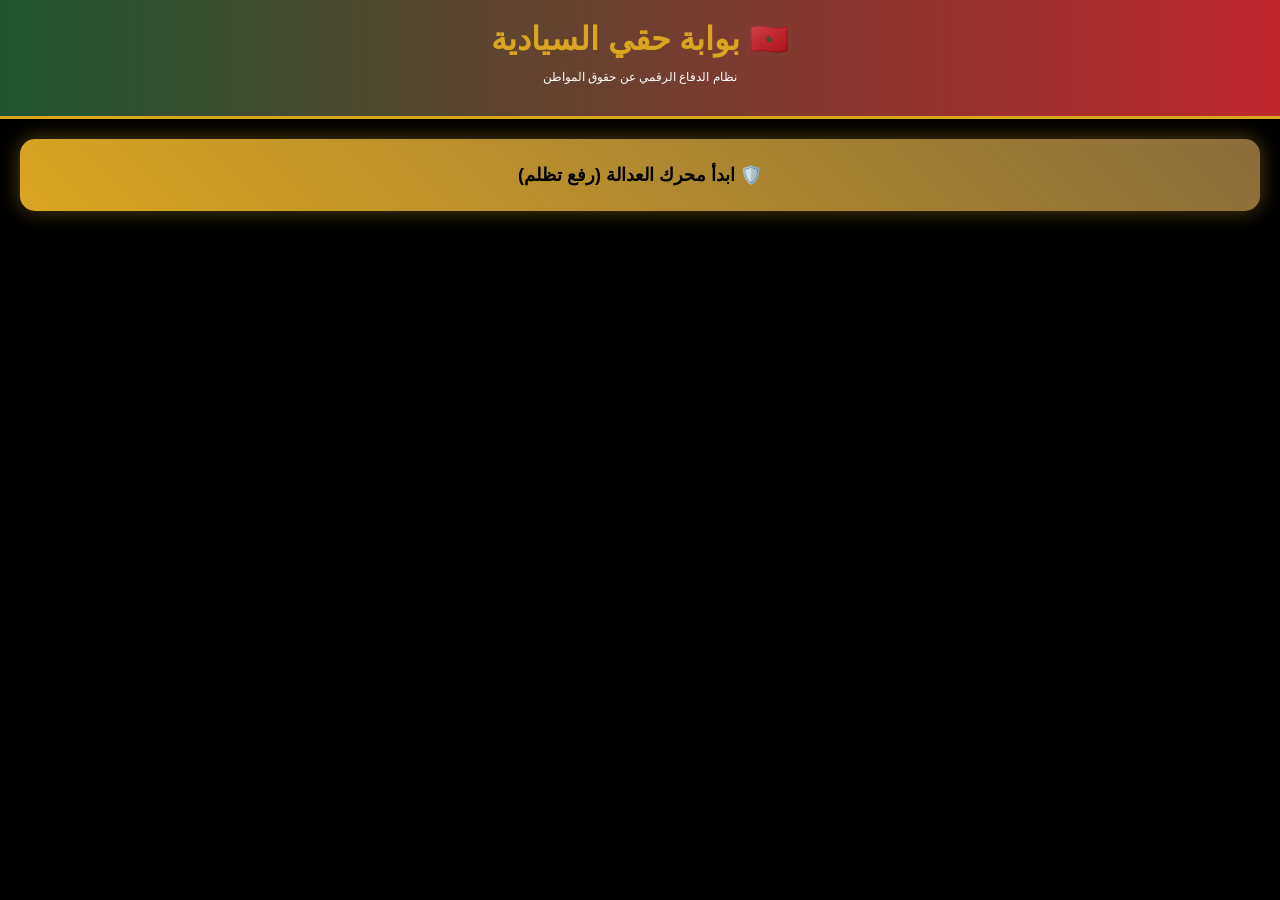
==== templates/index.html @ 6bd83cc0 "إطلاق محرك العدالة وإصلاح الخطأ 500 بصفة نهائية 🇲🇦⚖️" ====
<!DOCTYPE html>
<html lang="ar" dir="rtl">
<head>
    <meta charset="UTF-8">
    <meta name="viewport" content="width=device-width, initial-scale=1.0">
    <link rel="stylesheet" href="/static/css/style.css">
    <link rel="stylesheet" href="https://cdnjs.cloudflare.com/ajax/libs/font-awesome/6.4.0/css/all.min.css">
    <title>بوابة حقي السيادية 🇲🇦</title>
</head>
<body style="background: #000; color: white; font-family: sans-serif;">
    <div class="header" style="background: linear-gradient(to right, #1e5631, #c1272d); padding: 20px; text-align: center; border-bottom: 3px solid #daa520;">
        <h1 style="color: #daa520; margin: 0;">🇲🇦 بوابة حقي السيادية</h1>
        <p style="font-size: 12px;">نظام الدفاع الرقمي عن حقوق المواطن</p>
    </div>

    <div id="main-ui" style="padding: 20px;">
        <button onclick="startJustice()" style="width:100%; padding:25px; background:linear-gradient(45deg, #daa520, #8a6d3b); border:none; border-radius:15px; font-weight:bold; font-size:18px; cursor:pointer; box-shadow: 0 0 20px rgba(218,165,32,0.4);">🛡️ ابدأ محرك العدالة (رفع تظلم)</button>
        
        <div id="justice-portal" style="display:none; margin-top:20px; background:#111; padding:20px; border:1px solid #daa520; border-radius:15px;">
            <h3 style="color:#daa520;">⚖️ صياغة شكاية قانونية مدعمة بـ GPS</h3>
            <textarea id="case" placeholder="اكتب هنا تفاصيل الحكرة أو الظلم..." style="width:100%; height:120px; background:#000; color:white; border:1px solid #333; padding:10px; border-radius:8px;"></textarea>
            <div id="gps-stat" style="margin:10px 0; font-size:12px; color:#aaa;">📍 الموقع: لم يحدد بعد</div>
            <button onclick="getGPS()" style="width:100%; padding:10px; background:#1e5631; color:white; border:none; border-radius:8px; margin-bottom:10px;">🌍 توثيق المكان (GPS)</button>
            <button onclick="generate()" style="width:100%; padding:15px; background:#c1272d; color:white; font-weight:bold; border:none; border-radius:10px;">توليد الوثيقة القانونية</button>
            <div id="result" style="display:none; margin-top:20px; padding:15px; background:#fff; color:#000; font-family:serif; border-radius:5px; white-space:pre-wrap;"></div>
        </div>
    </div>

    <script>
        let coords = "غير محدد";
        function startJustice() { document.getElementById('justice-portal').style.display = 'block'; }
        function getGPS() {
            navigator.geolocation.getCurrentPosition(p => {
                coords = `خط عرض: ${p.coords.latitude}, خط طول: ${p.coords.longitude}`;
                document.getElementById('gps-stat').innerText = "✅ تم توثيق الموقع: " + coords;
            });
        }
        function generate() {
            const r = document.getElementById('result');
            r.style.display = 'block';
            r.innerText = `إلى السيد وكيل الملك \nالموضوع: شكاية تظلم رقمية \n\nأنا الموقع أسفله... أبلغ عن واقعة: ${document.getElementById('case').value}\n\nتوثيق الموقع (GPS): ${coords}\nالتاريخ: ${new Date().toLocaleString()}`;
        }
    </script>
</body>
</html>
---- static/css/style.css ----
:root { --gold: #daa520; --bg: #050505; }
body { background: var(--bg); color: white; direction: rtl; font-family: 'Amiri', serif; margin: 0; }
.header { 
    background: linear-gradient(to bottom, #1e5631, #c1272d); 
    padding: 40px 10px; text-align: center; border-bottom: 3px solid var(--gold);
}
.cards-grid { 
    display: grid; grid-template-columns: 1fr 1fr; gap: 15px; padding: 20px; 
}
.card { 
    background: #111; border: 1px solid #333; border-radius: 15px; 
    padding: 25px 10px; text-align: center; transition: 0.3s;
}
.card:hover { border-color: var(--gold); transform: translateY(-5px); }
.card i { font-size: 30px; color: var(--gold); margin-bottom: 10px; }
.btn-action { background: var(--gold); color: black; border-radius: 10px; border: none; font-weight: bold; }
/* شريط الأنباء السيادي */
.news-ticker {
    position: fixed; bottom: 0; width: 100%;
    background: linear-gradient(90deg, #1e5631, #c1272d);
    color: white; padding: 10px 0; overflow: hidden;
    white-space: nowrap; border-top: 2px solid #daa520; z-index: 1000;
}
.ticker-content {
    display: inline-block; padding-left: 100%;
    animation: ticker 30s linear infinite; font-weight: bold;
}
@keyframes ticker {
    0% { transform: translate(0, 0); }
    100% { transform: translate(100%, 0); }
}
/* تصميم مساعد حقي */
.chat-bot {
    position: fixed; bottom: 60px; left: 20px;
    width: 60px; height: 60px; background: #daa520;
    border-radius: 50%; display: flex; align-items: center;
    justify-content: center; font-size: 24px; color: black;
    cursor: pointer; box-shadow: 0 4px 15px rgba(0,0,0,0.5); z-index: 2000;
}
.chat-window {
    position: fixed; bottom: 130px; left: 20px;
    width: 300px; height: 400px; background: #111;
    border: 2px solid #daa520; border-radius: 15px;
    display: none; flex-direction: column; z-index: 2000;
}
.chat-header { background: #daa520; color: black; padding: 10px; border-radius: 12px 12px 0 0; font-weight: bold; }
.chat-messages { flex: 1; padding: 10px; overflow-y: auto; color: white; font-size: 14px; }
.chat-input { padding: 10px; border-top: 1px solid #333; display: flex; }
.chat-input input { flex: 1; background: #000; border: 1px solid #daa520; color: white; padding: 5px; border-radius: 5px; }
/* نظام التقييم بالنجوم */
.rating-system { text-align: center; margin-top: 20px; padding: 15px; background: #111; border-radius: 10px; border: 1px solid #daa520; }
.stars { color: #888; font-size: 25px; cursor: pointer; }
.stars .active { color: #daa520; }
/* تأثير النبض عند تحميل الخدمات */
.loading-pulse {
    background: linear-gradient(90deg, #111 25%, #222 50%, #111 75%);
    background-size: 200% 100%;
    animation: pulse 1.5s infinite;
}
@keyframes pulse {
    0% { background-position: 200% 0; }
    100% { background-position: -200% 0; }
}
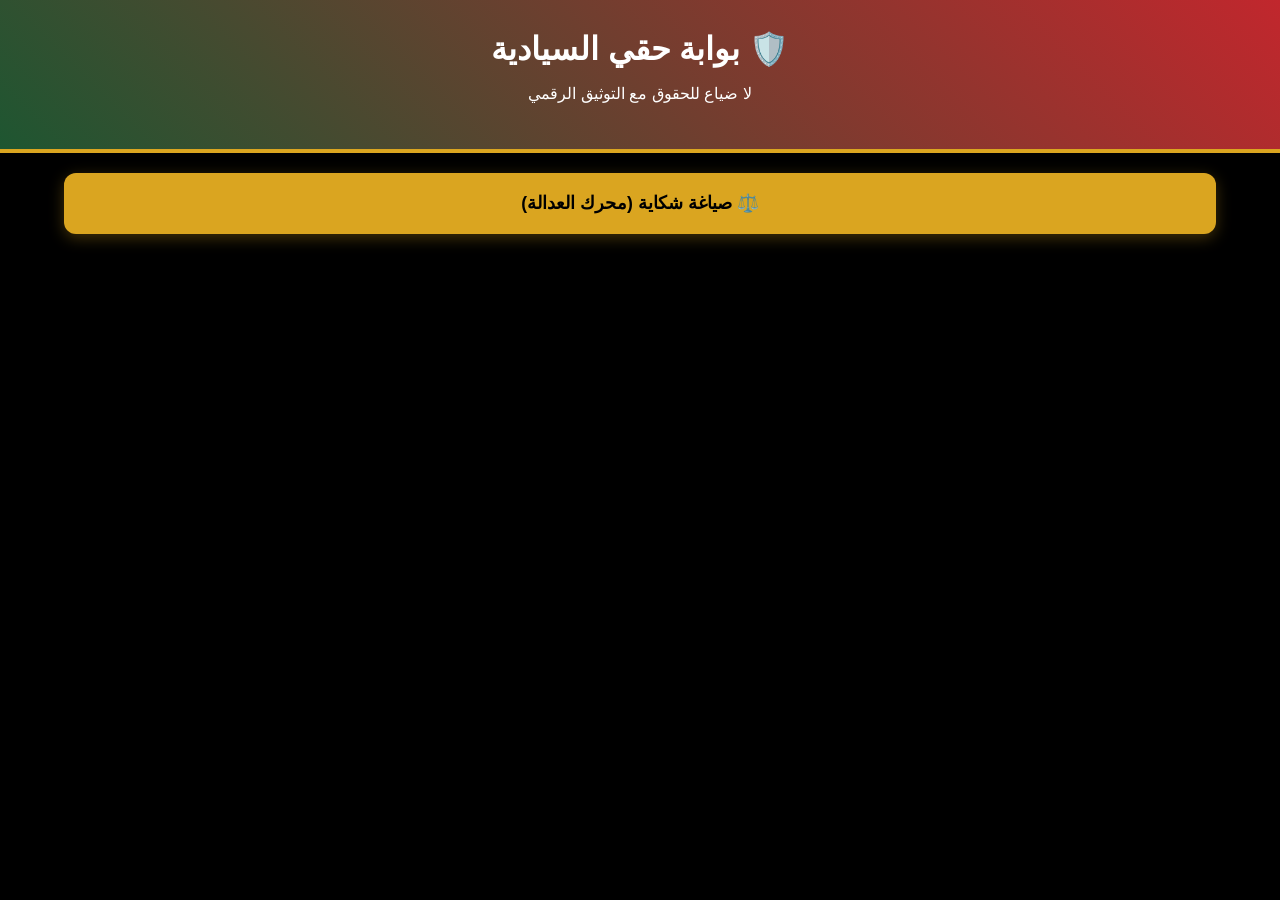
==== commit 211adeed: "إطلاق نظام الشكايات الذكي مع ميزة المشاركة الفورية 🇲🇦📲" ====
--- a/templates/index.html
+++ b/templates/index.html
@@ -3,42 +3,73 @@
 <head>
     <meta charset="UTF-8">
     <meta name="viewport" content="width=device-width, initial-scale=1.0">
-    <link rel="stylesheet" href="/static/css/style.css">
-    <link rel="stylesheet" href="https://cdnjs.cloudflare.com/ajax/libs/font-awesome/6.4.0/css/all.min.css">
-    <title>بوابة حقي السيادية 🇲🇦</title>
+    <title>بوابة حقي - محرك العدالة 🇲🇦</title>
+    <style>
+        body { background: #000; color: #fff; font-family: 'Segoe UI', Tahoma, Geneva, Verdana, sans-serif; margin: 0; text-align: center; }
+        .header { background: linear-gradient(45deg, #1e5631, #c1272d); padding: 30px; border-bottom: 4px solid #daa520; }
+        .btn-main { width: 90%; padding: 20px; margin: 20px 0; background: #daa520; color: #000; font-weight: bold; border: none; border-radius: 12px; font-size: 1.1rem; cursor: pointer; box-shadow: 0 4px 15px rgba(218,165,32,0.3); }
+        .portal-box { display: none; background: #111; margin: 15px; padding: 20px; border: 1px solid #daa520; border-radius: 15px; }
+        textarea { width: 100%; height: 120px; background: #000; color: #fff; border: 1px solid #333; padding: 10px; border-radius: 8px; margin-bottom: 10px; }
+        .share-unit { display: none; margin-top: 20px; }
+        .btn-share { width: 48%; padding: 12px; border-radius: 8px; border: none; font-weight: bold; cursor: pointer; }
+        .whatsapp { background: #25D366; color: white; }
+        .sms { background: #007bff; color: white; }
+    </style>
 </head>
-<body style="background: #000; color: white; font-family: sans-serif;">
-    <div class="header" style="background: linear-gradient(to right, #1e5631, #c1272d); padding: 20px; text-align: center; border-bottom: 3px solid #daa520;">
-        <h1 style="color: #daa520; margin: 0;">🇲🇦 بوابة حقي السيادية</h1>
-        <p style="font-size: 12px;">نظام الدفاع الرقمي عن حقوق المواطن</p>
+<body>
+    <div class="header">
+        <h1 style="margin:0;">🛡️ بوابة حقي السيادية</h1>
+        <p>لا ضياع للحقوق مع التوثيق الرقمي</p>
     </div>
 
-    <div id="main-ui" style="padding: 20px;">
-        <button onclick="startJustice()" style="width:100%; padding:25px; background:linear-gradient(45deg, #daa520, #8a6d3b); border:none; border-radius:15px; font-weight:bold; font-size:18px; cursor:pointer; box-shadow: 0 0 20px rgba(218,165,32,0.4);">🛡️ ابدأ محرك العدالة (رفع تظلم)</button>
+    <button class="btn-main" onclick="showPortal()">⚖️ صياغة شكاية (محرك العدالة)</button>
+
+    <div id="portal" class="portal-box">
+        <h3 style="color:#daa520;">وثّق تظلمك الآن</h3>
+        <textarea id="caseText" placeholder="اكتب تفاصيل ما حدث معك بوضوح..."></textarea>
         
-        <div id="justice-portal" style="display:none; margin-top:20px; background:#111; padding:20px; border:1px solid #daa520; border-radius:15px;">
-            <h3 style="color:#daa520;">⚖️ صياغة شكاية قانونية مدعمة بـ GPS</h3>
-            <textarea id="case" placeholder="اكتب هنا تفاصيل الحكرة أو الظلم..." style="width:100%; height:120px; background:#000; color:white; border:1px solid #333; padding:10px; border-radius:8px;"></textarea>
-            <div id="gps-stat" style="margin:10px 0; font-size:12px; color:#aaa;">📍 الموقع: لم يحدد بعد</div>
-            <button onclick="getGPS()" style="width:100%; padding:10px; background:#1e5631; color:white; border:none; border-radius:8px; margin-bottom:10px;">🌍 توثيق المكان (GPS)</button>
-            <button onclick="generate()" style="width:100%; padding:15px; background:#c1272d; color:white; font-weight:bold; border:none; border-radius:10px;">توليد الوثيقة القانونية</button>
-            <div id="result" style="display:none; margin-top:20px; padding:15px; background:#fff; color:#000; font-family:serif; border-radius:5px; white-space:pre-wrap;"></div>
+        <div id="gps-info" style="font-size:12px; color:#888; margin-bottom:10px;">📍 الموقع الجغرافي: غير محدد</div>
+        <button onclick="getGPS()" style="background:#1e5631; color:white; width:100%; padding:10px; border:none; border-radius:5px; cursor:pointer;">🌍 تثبيت الموقع (GPS)</button>
+        
+        <button onclick="generateDoc()" style="background:#c1272d; color:white; width:100%; padding:15px; border:none; border-radius:10px; margin-top:10px; font-weight:bold;">توليد الشكاية القانونية</button>
+
+        <div id="finalDoc" style="display:none; background:white; color:black; padding:15px; margin-top:20px; text-align:right; border-radius:5px; font-family:serif; white-space:pre-wrap;"></div>
+
+        <div id="shareSection" class="share-unit">
+            <p style="color:#daa520;">📢 انشر تظلمك للجهات الحقوقية:</p>
+            <button class="btn-share whatsapp" onclick="shareWA()">WhatsApp</button>
+            <button class="btn-share sms" onclick="shareSMS()">SMS</button>
         </div>
     </div>
 
     <script>
-        let coords = "غير محدد";
-        function startJustice() { document.getElementById('justice-portal').style.display = 'block'; }
+        let myCoords = "لم يتم التحديد";
+        function showPortal() { document.getElementById('portal').style.display = 'block'; }
+        
         function getGPS() {
             navigator.geolocation.getCurrentPosition(p => {
-                coords = `خط عرض: ${p.coords.latitude}, خط طول: ${p.coords.longitude}`;
-                document.getElementById('gps-stat').innerText = "✅ تم توثيق الموقع: " + coords;
+                myCoords = `${p.coords.latitude}, ${p.coords.longitude}`;
+                document.getElementById('gps-info').innerText = "✅ تم التوثيق: " + myCoords;
             });
         }
-        function generate() {
-            const r = document.getElementById('result');
-            r.style.display = 'block';
-            r.innerText = `إلى السيد وكيل الملك \nالموضوع: شكاية تظلم رقمية \n\nأنا الموقع أسفله... أبلغ عن واقعة: ${document.getElementById('case').value}\n\nتوثيق الموقع (GPS): ${coords}\nالتاريخ: ${new Date().toLocaleString()}`;
+
+        function generateDoc() {
+            const text = document.getElementById('caseText').value;
+            const doc = `إلى السيد وكيل الملك المحترم\nشكاية تظلم رسمية\n\nأبلغكم عن الواقعة التالية: ${text}\n\nموقع الحادث (GPS): ${myCoords}\nالتاريخ: ${new Date().toLocaleString()}\n\nحرر عبر بوابة حقي السيادية.`;
+            document.getElementById('finalDoc').innerText = doc;
+            document.getElementById('finalDoc').style.display = 'block';
+            document.getElementById('shareSection').style.display = 'flex';
+            document.getElementById('shareSection').style.justifyContent = 'space-between';
+        }
+
+        function shareWA() {
+            const msg = encodeURIComponent(document.getElementById('finalDoc').innerText);
+            window.open(`https://wa.me/?text=${msg}`);
+        }
+
+        function shareSMS() {
+            const msg = encodeURIComponent(document.getElementById('finalDoc').innerText);
+            window.location.href = `sms:?body=${msg}`;
         }
     </script>
 </body>
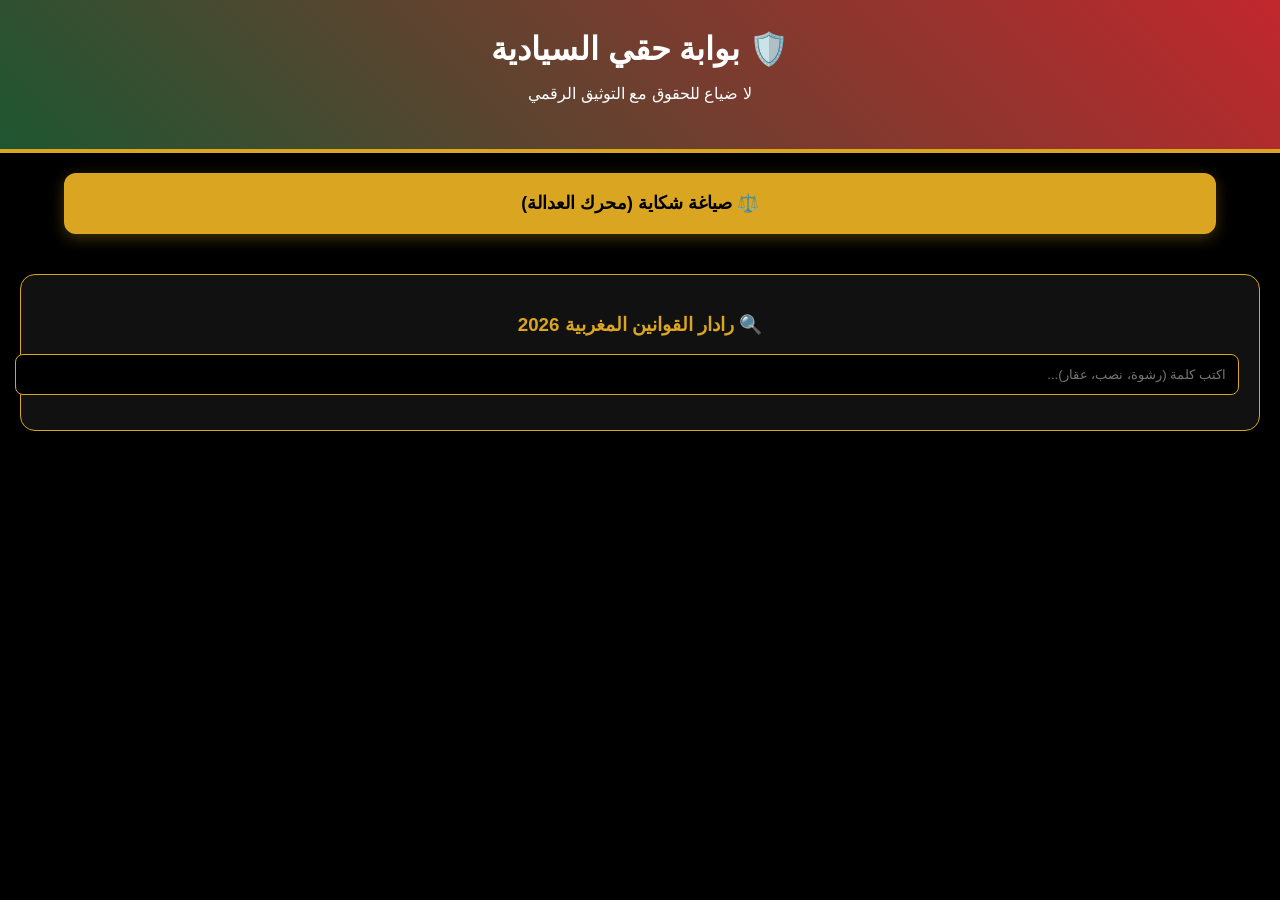
==== commit 8bb08cda: "إضافة المكتبة القانونية الذكية ومحرك البحث عن الفصول 🇲🇦⚖️" ====
--- a/templates/index.html
+++ b/templates/index.html
@@ -24,6 +24,11 @@
 
     <button class="btn-main" onclick="showPortal()">⚖️ صياغة شكاية (محرك العدالة)</button>
 
+    <div style="margin: 20px; padding: 20px; background: #111; border: 1px solid #daa520; border-radius: 15px;"> 
+        <h3 style="color:#daa520;">🔍 رادار القوانين المغربية 2026</h3> 
+        <input type="text" id="law-search" onkeyup="searchLaw()" placeholder="اكتب كلمة (رشوة، نصب، عقار)..." style="width:100%; padding:12px; background:#000; color:white; border:1px solid #daa520; border-radius:8px;"> 
+        <div id="law-result" style="margin-top:15px; text-align:right; font-size:14px; color:#ccc;"></div> 
+    </div>
     <div id="portal" class="portal-box">
         <h3 style="color:#daa520;">وثّق تظلمك الآن</h3>
         <textarea id="caseText" placeholder="اكتب تفاصيل ما حدث معك بوضوح..."></textarea>
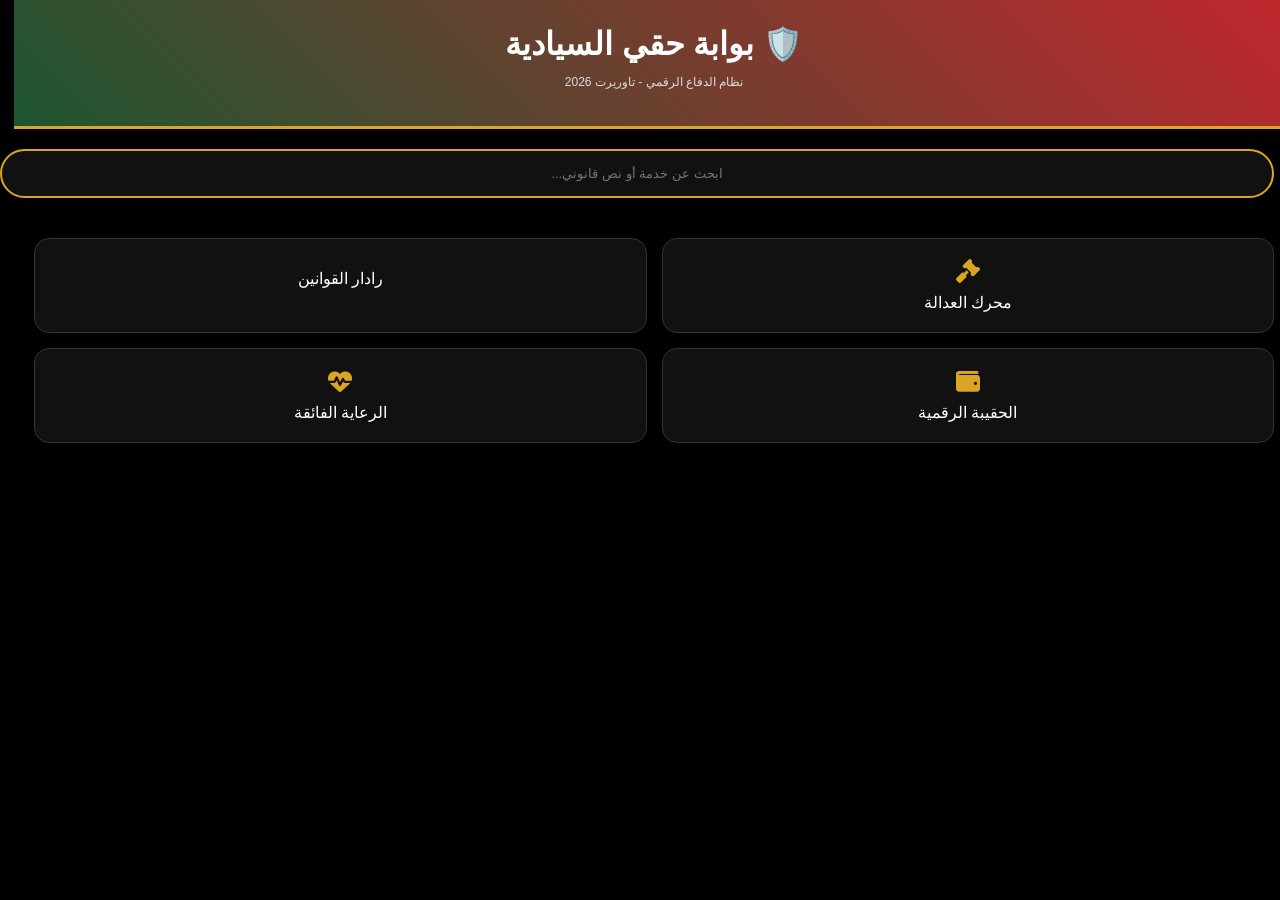
==== commit 23f04936: "دمج كافة المميزات في واجهة سيادية واحدة 🇲🇦" ====
--- a/templates/index.html
+++ b/templates/index.html
@@ -3,79 +3,124 @@
 <head>
     <meta charset="UTF-8">
     <meta name="viewport" content="width=device-width, initial-scale=1.0">
-    <title>بوابة حقي - محرك العدالة 🇲🇦</title>
+    <title>بوابة حقي السيادية 🇲🇦</title>
+    <link rel="stylesheet" href="https://cdnjs.cloudflare.com/ajax/libs/font-awesome/6.4.0/css/all.min.css">
     <style>
-        body { background: #000; color: #fff; font-family: 'Segoe UI', Tahoma, Geneva, Verdana, sans-serif; margin: 0; text-align: center; }
-        .header { background: linear-gradient(45deg, #1e5631, #c1272d); padding: 30px; border-bottom: 4px solid #daa520; }
-        .btn-main { width: 90%; padding: 20px; margin: 20px 0; background: #daa520; color: #000; font-weight: bold; border: none; border-radius: 12px; font-size: 1.1rem; cursor: pointer; box-shadow: 0 4px 15px rgba(218,165,32,0.3); }
-        .portal-box { display: none; background: #111; margin: 15px; padding: 20px; border: 1px solid #daa520; border-radius: 15px; }
-        textarea { width: 100%; height: 120px; background: #000; color: #fff; border: 1px solid #333; padding: 10px; border-radius: 8px; margin-bottom: 10px; }
-        .share-unit { display: none; margin-top: 20px; }
-        .btn-share { width: 48%; padding: 12px; border-radius: 8px; border: none; font-weight: bold; cursor: pointer; }
-        .whatsapp { background: #25D366; color: white; }
-        .sms { background: #007bff; color: white; }
+        body { background: #000; color: #fff; font-family: 'Segoe UI', sans-serif; margin: 0; padding-bottom: 50px; }
+        .header { background: linear-gradient(45deg, #1e5631, #c1272d); padding: 25px; border-bottom: 3px solid #daa520; text-align: center; }
+        
+        /* قسم البحث */
+        .search-section { padding: 20px; }
+        #main-search { width: 100%; padding: 15px; background: #111; border: 2px solid #daa520; border-radius: 30px; color: white; text-align: center; outline: none; }
+
+        /* البطاقات الرئيسية */
+        .grid-container { display: grid; grid-template-columns: 1fr 1fr; gap: 15px; padding: 20px; }
+        .card { background: #111; border: 1px solid #333; padding: 20px; border-radius: 15px; text-align: center; cursor: pointer; transition: 0.3s; }
+        .card:hover { border-color: #daa520; transform: translateY(-5px); }
+        .card i { font-size: 24px; color: #daa520; margin-bottom: 10px; display: block; }
+
+        /* أقسام الأدوات */
+        .tool-section { display: none; margin: 20px; padding: 20px; background: #0a0a0a; border: 1px solid #daa520; border-radius: 15px; }
+        textarea { width: 100%; height: 100px; background: #000; color: #fff; border: 1px solid #333; padding: 10px; border-radius: 8px; margin: 10px 0; }
+        .btn { width: 100%; padding: 12px; border: none; border-radius: 8px; font-weight: bold; cursor: pointer; margin-top: 10px; }
+        .btn-gold { background: #daa520; color: #000; }
+        .btn-green { background: #1e5631; color: #fff; }
+        .btn-red { background: #c1272d; color: #fff; }
+
+        #final-doc { background: white; color: black; padding: 15px; margin-top: 15px; border-radius: 5px; white-space: pre-wrap; display: none; text-align: right; }
     </style>
 </head>
 <body>
-    <div class="header">
-        <h1 style="margin:0;">🛡️ بوابة حقي السيادية</h1>
-        <p>لا ضياع للحقوق مع التوثيق الرقمي</p>
+
+<div class="header">
+    <h1 style="margin:0;">🛡️ بوابة حقي السيادية</h1>
+    <p style="font-size:12px; color:#ddd;">نظام الدفاع الرقمي - تاوريرت 2026</p>
+</div>
+
+<div class="search-section">
+    <input type="text" id="main-search" onkeyup="smartSearch()" placeholder="ابحث عن خدمة أو نص قانوني...">
+</div>
+
+<div id="main-grid" class="grid-container">
+    <div class="card" onclick="openTool('justice-tool')">
+        <i class="fas fa-gavel"></i>
+        <span>محرك العدالة</span>
     </div>
+    <div class="card" onclick="openTool('law-tool')">
+        <i class="fas fa-book-maritime"></i>
+        <span>رادار القوانين</span>
+    </div>
+    <div class="card" onclick="alert('قريباً: المحفظة الرقمية')">
+        <i class="fas fa-wallet"></i>
+        <span>الحقيبة الرقمية</span>
+    </div>
+    <div class="card" onclick="alert('قريباً: الرعاية الفائقة')">
+        <i class="fas fa-heartbeat"></i>
+        <span>الرعاية الفائقة</span>
+    </div>
+</div>
 
-    <button class="btn-main" onclick="showPortal()">⚖️ صياغة شكاية (محرك العدالة)</button>
+<div id="justice-tool" class="tool-section">
+    <h3 style="color:#daa520;">⚖️ صياغة شكاية مدعمة بـ GPS</h3>
+    <textarea id="case-desc" placeholder="صف واقعة الظلم هنا..."></textarea>
+    <div id="gps-info" style="font-size:11px; color:#888;">📍 الموقع: لم يحدد</div>
+    <button class="btn btn-green" onclick="getGPS()">🌍 تثبيت الموقع الجغرافي</button>
+    <button class="btn btn-gold" onclick="generateComplaint()">توليد الوثيقة الرسمية</button>
+    <div id="final-doc"></div>
+    <button class="btn" style="background:#333; color:white;" onclick="closeTools()">🏠 العودة</button>
+</div>
 
-    <div style="margin: 20px; padding: 20px; background: #111; border: 1px solid #daa520; border-radius: 15px;"> 
-        <h3 style="color:#daa520;">🔍 رادار القوانين المغربية 2026</h3> 
-        <input type="text" id="law-search" onkeyup="searchLaw()" placeholder="اكتب كلمة (رشوة، نصب، عقار)..." style="width:100%; padding:12px; background:#000; color:white; border:1px solid #daa520; border-radius:8px;"> 
-        <div id="law-result" style="margin-top:15px; text-align:right; font-size:14px; color:#ccc;"></div> 
-    </div>
-    <div id="portal" class="portal-box">
-        <h3 style="color:#daa520;">وثّق تظلمك الآن</h3>
-        <textarea id="caseText" placeholder="اكتب تفاصيل ما حدث معك بوضوح..."></textarea>
-        
-        <div id="gps-info" style="font-size:12px; color:#888; margin-bottom:10px;">📍 الموقع الجغرافي: غير محدد</div>
-        <button onclick="getGPS()" style="background:#1e5631; color:white; width:100%; padding:10px; border:none; border-radius:5px; cursor:pointer;">🌍 تثبيت الموقع (GPS)</button>
-        
-        <button onclick="generateDoc()" style="background:#c1272d; color:white; width:100%; padding:15px; border:none; border-radius:10px; margin-top:10px; font-weight:bold;">توليد الشكاية القانونية</button>
+<div id="law-tool" class="tool-section">
+    <h3 style="color:#daa520;">🔍 البحث القانوني السريع</h3>
+    <input type="text" id="law-input" onkeyup="internalLawSearch()" placeholder="اكتب (رشوة، نصب، عقار)..." style="width:100%; padding:10px; background:#000; border:1px solid #daa520; color:white;">
+    <div id="law-res" style="margin-top:15px; font-size:14px; color:#ccc;"></div>
+    <button class="btn" style="background:#333; color:white; margin-top:10px;" onclick="closeTools()">🏠 العودة</button>
+</div>
 
-        <div id="finalDoc" style="display:none; background:white; color:black; padding:15px; margin-top:20px; text-align:right; border-radius:5px; font-family:serif; white-space:pre-wrap;"></div>
+<script>
+    function openTool(id) {
+        document.getElementById('main-grid').style.display = 'none';
+        document.querySelectorAll('.tool-section').forEach(s => s.style.display = 'none');
+        document.getElementById(id).style.display = 'block';
+    }
 
-        <div id="shareSection" class="share-unit">
-            <p style="color:#daa520;">📢 انشر تظلمك للجهات الحقوقية:</p>
-            <button class="btn-share whatsapp" onclick="shareWA()">WhatsApp</button>
-            <button class="btn-share sms" onclick="shareSMS()">SMS</button>
-        </div>
-    </div>
+    function closeTools() {
+        document.getElementById('main-grid').style.display = 'grid';
+        document.querySelectorAll('.tool-section').forEach(s => s.style.display = 'none');
+    }
 
-    <script>
-        let myCoords = "لم يتم التحديد";
-        function showPortal() { document.getElementById('portal').style.display = 'block'; }
-        
-        function getGPS() {
-            navigator.geolocation.getCurrentPosition(p => {
-                myCoords = `${p.coords.latitude}, ${p.coords.longitude}`;
-                document.getElementById('gps-info').innerText = "✅ تم التوثيق: " + myCoords;
-            });
-        }
+    let coords = "غير محدد";
+    function getGPS() {
+        navigator.geolocation.getCurrentPosition(p => {
+            coords = `${p.coords.latitude}, ${p.coords.longitude}`;
+            document.getElementById('gps-info').innerText = "✅ تم التوثيق: " + coords;
+        });
+    }
 
-        function generateDoc() {
-            const text = document.getElementById('caseText').value;
-            const doc = `إلى السيد وكيل الملك المحترم\nشكاية تظلم رسمية\n\nأبلغكم عن الواقعة التالية: ${text}\n\nموقع الحادث (GPS): ${myCoords}\nالتاريخ: ${new Date().toLocaleString()}\n\nحرر عبر بوابة حقي السيادية.`;
-            document.getElementById('finalDoc').innerText = doc;
-            document.getElementById('finalDoc').style.display = 'block';
-            document.getElementById('shareSection').style.display = 'flex';
-            document.getElementById('shareSection').style.justifyContent = 'space-between';
-        }
+    function generateComplaint() {
+        const text = document.getElementById('case-desc').value;
+        const doc = document.getElementById('final-doc');
+        doc.innerText = `إلى السيد وكيل الملك \nشكاية تظلم رقمية \n\nالواقعة: ${text}\n\nGPS: ${coords}\nالتاريخ: ${new Date().toLocaleString()}`;
+        doc.style.display = 'block';
+    }
 
-        function shareWA() {
-            const msg = encodeURIComponent(document.getElementById('finalDoc').innerText);
-            window.open(`https://wa.me/?text=${msg}`);
-        }
+    function smartSearch() {
+        let input = document.getElementById('main-search').value.toLowerCase();
+        let cards = document.querySelectorAll('.card');
+        cards.forEach(c => {
+            c.style.display = c.innerText.toLowerCase().includes(input) ? "block" : "none";
+        });
+    }
 
-        function shareSMS() {
-            const msg = encodeURIComponent(document.getElementById('finalDoc').innerText);
-            window.location.href = `sms:?body=${msg}`;
-        }
-    </script>
+    async function internalLawSearch() {
+        const q = document.getElementById('law-input').value.toLowerCase();
+        const res = document.getElementById('law-res');
+        if(q.length < 2) return;
+        const response = await fetch('/static/data/laws.json');
+        const laws = await response.json();
+        const found = laws.find(l => l.keyword.includes(q) || l.content.includes(q));
+        res.innerHTML = found ? `<b style="color:#daa520;">${found.title}:</b><br>${found.content}` : "❌ لا يوجد نص مباشر.";
+    }
+</script>
 </body>
 </html>
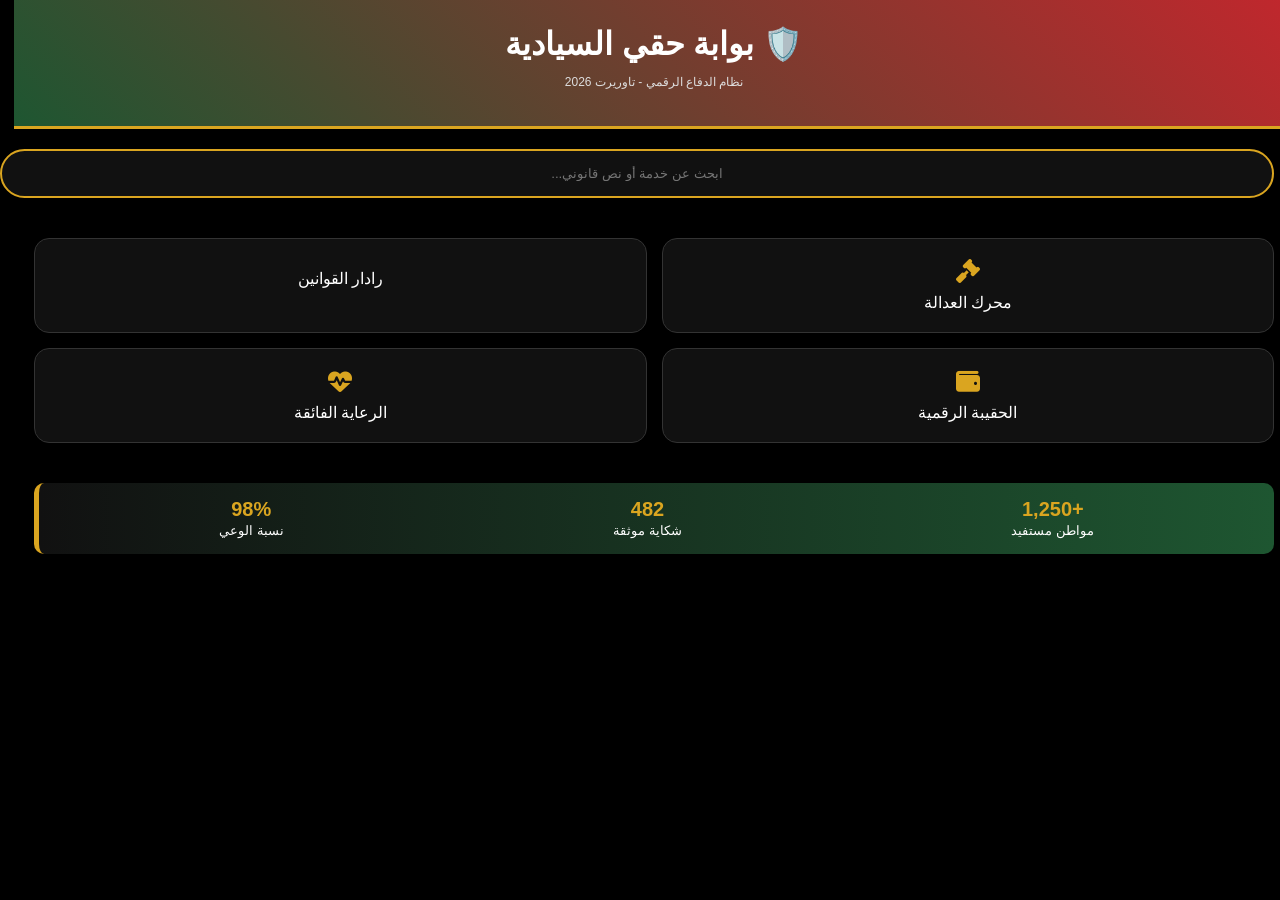
==== commit 0ad047d0: "تحديث تلقائي من ترموكس" ====
--- a/templates/index.html
+++ b/templates/index.html
@@ -122,5 +122,10 @@
         res.innerHTML = found ? `<b style="color:#daa520;">${found.title}:</b><br>${found.content}` : "❌ لا يوجد نص مباشر.";
     }
 </script>
+    <div id="stats-bar" style="margin: 20px; padding: 15px; background: linear-gradient(90deg, #111, #1e5631); border-radius: 10px; border-left: 5px solid #daa520; display: flex; justify-content: space-around; text-align: center;"> 
+        <div><b style="color:#daa520; font-size: 20px;">+1,250</b><br><small>مواطن مستفيد</small></div> 
+        <div><b style="color:#daa520; font-size: 20px;">482</b><br><small>شكاية موثقة</small></div> 
+        <div><b style="color:#daa520; font-size: 20px;">98%</b><br><small>نسبة الوعي</small></div> 
+    </div>
 </body>
 </html>
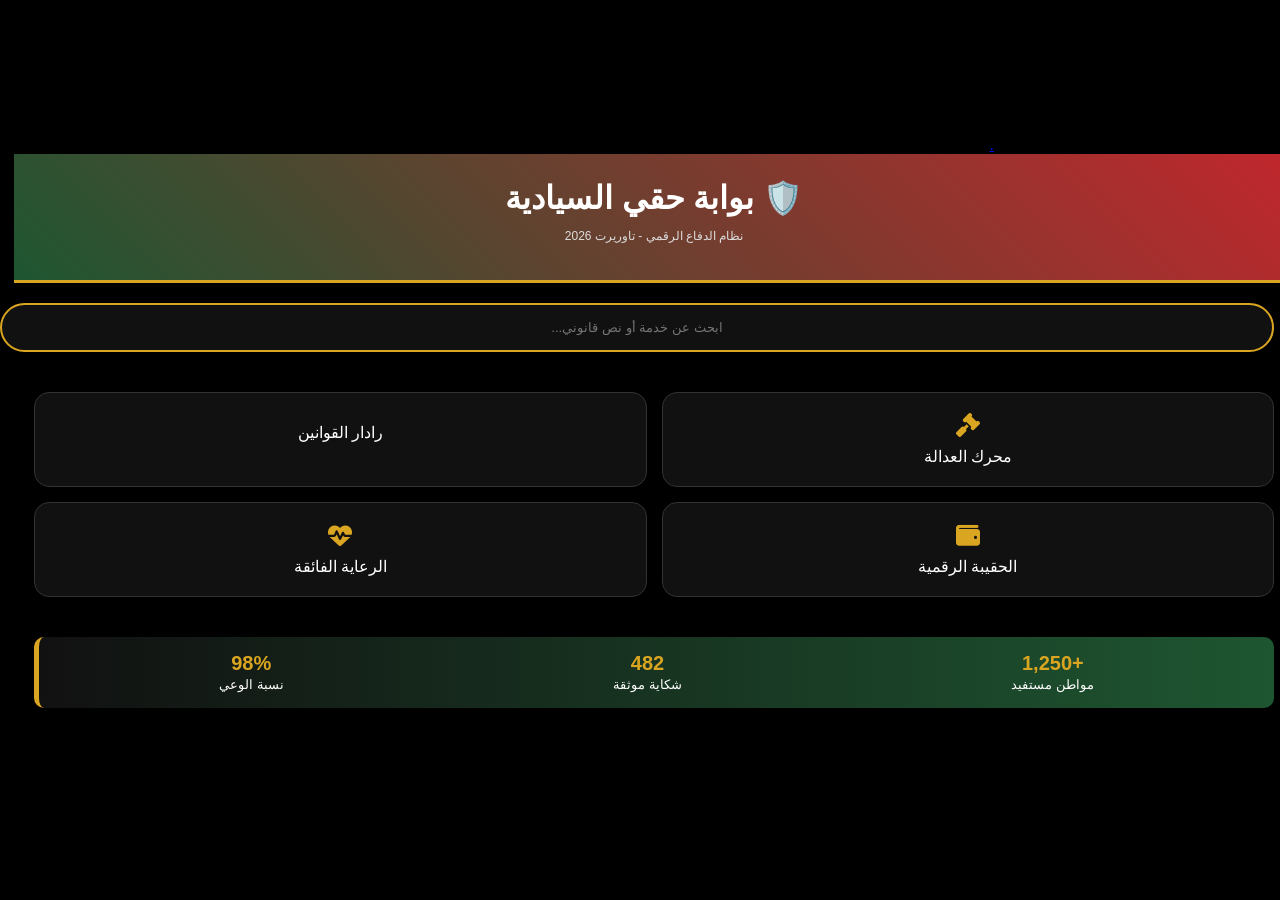
==== commit 0be3251e: "تحديث البوابة السيادية V4: لوحة تحكم سرية، خلفية احترافية، ونظام إحصائيات 🇲🇦💎" ====
--- a/templates/index.html
+++ b/templates/index.html
@@ -31,6 +31,7 @@
     </style>
 </head>
 <body>
+<canvas id="bg-canvas"></canvas><a href="/admin_taourirt" class="admin-link">.</a>
 
 <div class="header">
     <h1 style="margin:0;">🛡️ بوابة حقي السيادية</h1>
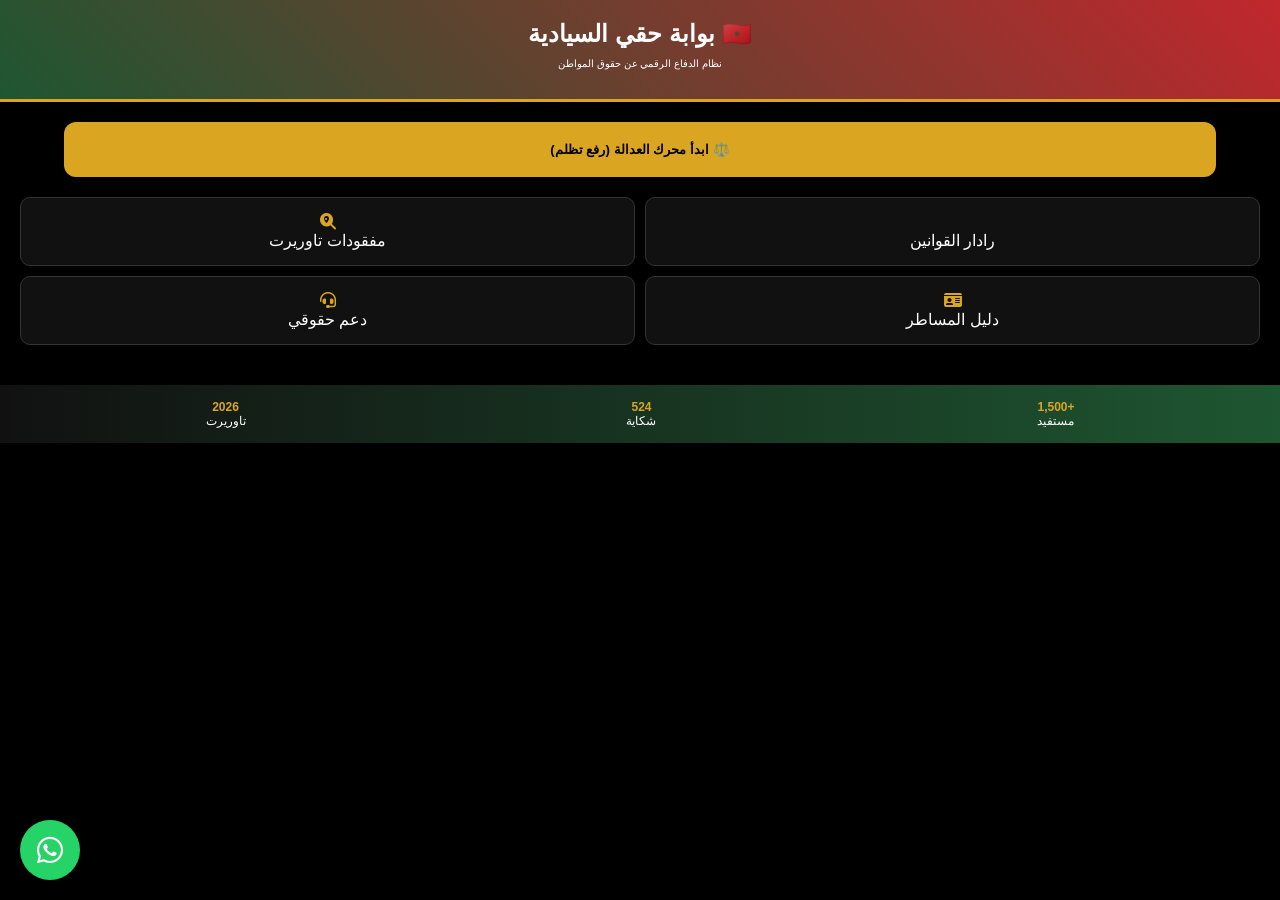
==== commit 6f8a4810: "FINAL_REBUILD_V5_FULL_DASHBOARD" ====
--- a/templates/index.html
+++ b/templates/index.html
@@ -6,127 +6,62 @@
     <title>بوابة حقي السيادية 🇲🇦</title>
     <link rel="stylesheet" href="https://cdnjs.cloudflare.com/ajax/libs/font-awesome/6.4.0/css/all.min.css">
     <style>
-        body { background: #000; color: #fff; font-family: 'Segoe UI', sans-serif; margin: 0; padding-bottom: 50px; }
-        .header { background: linear-gradient(45deg, #1e5631, #c1272d); padding: 25px; border-bottom: 3px solid #daa520; text-align: center; }
-        
-        /* قسم البحث */
-        .search-section { padding: 20px; }
-        #main-search { width: 100%; padding: 15px; background: #111; border: 2px solid #daa520; border-radius: 30px; color: white; text-align: center; outline: none; }
-
-        /* البطاقات الرئيسية */
-        .grid-container { display: grid; grid-template-columns: 1fr 1fr; gap: 15px; padding: 20px; }
-        .card { background: #111; border: 1px solid #333; padding: 20px; border-radius: 15px; text-align: center; cursor: pointer; transition: 0.3s; }
-        .card:hover { border-color: #daa520; transform: translateY(-5px); }
-        .card i { font-size: 24px; color: #daa520; margin-bottom: 10px; display: block; }
-
-        /* أقسام الأدوات */
-        .tool-section { display: none; margin: 20px; padding: 20px; background: #0a0a0a; border: 1px solid #daa520; border-radius: 15px; }
-        textarea { width: 100%; height: 100px; background: #000; color: #fff; border: 1px solid #333; padding: 10px; border-radius: 8px; margin: 10px 0; }
-        .btn { width: 100%; padding: 12px; border: none; border-radius: 8px; font-weight: bold; cursor: pointer; margin-top: 10px; }
-        .btn-gold { background: #daa520; color: #000; }
-        .btn-green { background: #1e5631; color: #fff; }
-        .btn-red { background: #c1272d; color: #fff; }
-
-        #final-doc { background: white; color: black; padding: 15px; margin-top: 15px; border-radius: 5px; white-space: pre-wrap; display: none; text-align: right; }
+        body { background: #000; color: #fff; font-family: sans-serif; margin: 0; text-align: center; }
+        .header { background: linear-gradient(45deg, #1e5631, #c1272d); padding: 20px; border-bottom: 3px solid #daa520; }
+        .btn-gold { width: 90%; padding: 20px; background: #daa520; color: #000; font-weight: bold; border: none; border-radius: 12px; margin-top: 20px; cursor: pointer; }
+        .grid { display: grid; grid-template-columns: 1fr 1fr; gap: 10px; padding: 20px; }
+        .card { background: #111; padding: 15px; border-radius: 10px; border: 1px solid #333; }
+        .stat-bar { background: linear-gradient(90deg, #111, #1e5631); padding: 15px; margin-top: 20px; display: flex; justify-content: space-around; font-size: 12px; }
+        #portal { display: none; background: #0a0a0a; padding: 20px; border: 1px solid #daa520; margin: 15px; border-radius: 15px; }
+        textarea { width: 100%; height: 100px; background: #000; color: #fff; border: 1px solid #333; padding: 10px; margin: 10px 0; }
+        .wa-float { position: fixed; bottom: 20px; left: 20px; background: #25d366; color: white; width: 60px; height: 60px; border-radius: 50%; display: flex; align-items: center; justify-content: center; font-size: 30px; text-decoration: none; z-index: 1000; }
     </style>
 </head>
 <body>
-<canvas id="bg-canvas"></canvas><a href="/admin_taourirt" class="admin-link">.</a>
+    <div class="header">
+        <h2 style="margin:0;">🇲🇦 بوابة حقي السيادية</h2>
+        <p style="font-size:10px;">نظام الدفاع الرقمي عن حقوق المواطن</p>
+    </div>
 
-<div class="header">
-    <h1 style="margin:0;">🛡️ بوابة حقي السيادية</h1>
-    <p style="font-size:12px; color:#ddd;">نظام الدفاع الرقمي - تاوريرت 2026</p>
-</div>
+    <button class="btn-gold" onclick="document.getElementById('portal').style.display='block'">⚖️ ابدأ محرك العدالة (رفع تظلم)</button>
 
-<div class="search-section">
-    <input type="text" id="main-search" onkeyup="smartSearch()" placeholder="ابحث عن خدمة أو نص قانوني...">
-</div>
+    <div id="portal">
+        <h4 style="color:#daa520;">صياغة شكاية مدعمة بـ GPS</h4>
+        <textarea id="case" placeholder="اكتب تفاصيل الظلم هنا..."></textarea>
+        <button onclick="getGPS()" style="width:100%; padding:10px; background:#1e5631; color:white; border:none; margin-bottom:10px;">📍 توثيق الموقع (GPS)</button>
+        <div id="gps-stat" style="font-size:10px; color:#888;">الموقع: لم يحدد بعد</div>
+        <button onclick="generate()" style="width:100%; padding:10px; background:#c1272d; color:white; border:none;">توليد الوثيقة</button>
+        <div id="res" style="display:none; background:white; color:black; padding:10px; margin-top:10px; white-space:pre-wrap; text-align:right;"></div>
+    </div>
 
-<div id="main-grid" class="grid-container">
-    <div class="card" onclick="openTool('justice-tool')">
-        <i class="fas fa-gavel"></i>
-        <span>محرك العدالة</span>
+    <div class="grid">
+        <div class="card"><i class="fas fa-book-scale" style="color:#daa520;"></i><br>رادار القوانين</div>
+        <div class="card"><i class="fas fa-search-location" style="color:#daa520;"></i><br>مفقودات تاوريرت</div>
+        <div class="card"><i class="fas fa-id-card" style="color:#daa520;"></i><br>دليل المساطر</div>
+        <div class="card"><i class="fas fa-headset" style="color:#daa520;"></i><br>دعم حقوقي</div>
     </div>
-    <div class="card" onclick="openTool('law-tool')">
-        <i class="fas fa-book-maritime"></i>
-        <span>رادار القوانين</span>
+
+    <div class="stat-bar">
+        <div><b style="color:#daa520;">+1,500</b><br>مستفيد</div>
+        <div><b style="color:#daa520;">524</b><br>شكاية</div>
+        <div><b style="color:#daa520;">2026</b><br>تاوريرت</div>
     </div>
-    <div class="card" onclick="alert('قريباً: المحفظة الرقمية')">
-        <i class="fas fa-wallet"></i>
-        <span>الحقيبة الرقمية</span>
-    </div>
-    <div class="card" onclick="alert('قريباً: الرعاية الفائقة')">
-        <i class="fas fa-heartbeat"></i>
-        <span>الرعاية الفائقة</span>
-    </div>
-</div>
 
-<div id="justice-tool" class="tool-section">
-    <h3 style="color:#daa520;">⚖️ صياغة شكاية مدعمة بـ GPS</h3>
-    <textarea id="case-desc" placeholder="صف واقعة الظلم هنا..."></textarea>
-    <div id="gps-info" style="font-size:11px; color:#888;">📍 الموقع: لم يحدد</div>
-    <button class="btn btn-green" onclick="getGPS()">🌍 تثبيت الموقع الجغرافي</button>
-    <button class="btn btn-gold" onclick="generateComplaint()">توليد الوثيقة الرسمية</button>
-    <div id="final-doc"></div>
-    <button class="btn" style="background:#333; color:white;" onclick="closeTools()">🏠 العودة</button>
-</div>
+    <a href="https://wa.me/212XXXXXXXX" class="wa-float" target="_blank"><i class="fab fa-whatsapp"></i></a>
 
-<div id="law-tool" class="tool-section">
-    <h3 style="color:#daa520;">🔍 البحث القانوني السريع</h3>
-    <input type="text" id="law-input" onkeyup="internalLawSearch()" placeholder="اكتب (رشوة، نصب، عقار)..." style="width:100%; padding:10px; background:#000; border:1px solid #daa520; color:white;">
-    <div id="law-res" style="margin-top:15px; font-size:14px; color:#ccc;"></div>
-    <button class="btn" style="background:#333; color:white; margin-top:10px;" onclick="closeTools()">🏠 العودة</button>
-</div>
-
-<script>
-    function openTool(id) {
-        document.getElementById('main-grid').style.display = 'none';
-        document.querySelectorAll('.tool-section').forEach(s => s.style.display = 'none');
-        document.getElementById(id).style.display = 'block';
-    }
-
-    function closeTools() {
-        document.getElementById('main-grid').style.display = 'grid';
-        document.querySelectorAll('.tool-section').forEach(s => s.style.display = 'none');
-    }
-
-    let coords = "غير محدد";
-    function getGPS() {
-        navigator.geolocation.getCurrentPosition(p => {
-            coords = `${p.coords.latitude}, ${p.coords.longitude}`;
-            document.getElementById('gps-info').innerText = "✅ تم التوثيق: " + coords;
-        });
-    }
-
-    function generateComplaint() {
-        const text = document.getElementById('case-desc').value;
-        const doc = document.getElementById('final-doc');
-        doc.innerText = `إلى السيد وكيل الملك \nشكاية تظلم رقمية \n\nالواقعة: ${text}\n\nGPS: ${coords}\nالتاريخ: ${new Date().toLocaleString()}`;
-        doc.style.display = 'block';
-    }
-
-    function smartSearch() {
-        let input = document.getElementById('main-search').value.toLowerCase();
-        let cards = document.querySelectorAll('.card');
-        cards.forEach(c => {
-            c.style.display = c.innerText.toLowerCase().includes(input) ? "block" : "none";
-        });
-    }
-
-    async function internalLawSearch() {
-        const q = document.getElementById('law-input').value.toLowerCase();
-        const res = document.getElementById('law-res');
-        if(q.length < 2) return;
-        const response = await fetch('/static/data/laws.json');
-        const laws = await response.json();
-        const found = laws.find(l => l.keyword.includes(q) || l.content.includes(q));
-        res.innerHTML = found ? `<b style="color:#daa520;">${found.title}:</b><br>${found.content}` : "❌ لا يوجد نص مباشر.";
-    }
-</script>
-    <div id="stats-bar" style="margin: 20px; padding: 15px; background: linear-gradient(90deg, #111, #1e5631); border-radius: 10px; border-left: 5px solid #daa520; display: flex; justify-content: space-around; text-align: center;"> 
-        <div><b style="color:#daa520; font-size: 20px;">+1,250</b><br><small>مواطن مستفيد</small></div> 
-        <div><b style="color:#daa520; font-size: 20px;">482</b><br><small>شكاية موثقة</small></div> 
-        <div><b style="color:#daa520; font-size: 20px;">98%</b><br><small>نسبة الوعي</small></div> 
-    </div>
+    <script>
+        let coords = "غير محدد";
+        function getGPS() {
+            navigator.geolocation.getCurrentPosition(p => {
+                coords = `${p.coords.latitude}, ${p.coords.longitude}`;
+                document.getElementById('gps-stat').innerText = "✅ تم التوثيق: " + coords;
+            });
+        }
+        function generate() {
+            const r = document.getElementById('res');
+            r.style.display = 'block';
+            r.innerText = `إلى السيد وكيل الملك \nتظلم رقمي \nالواقعة: ${document.getElementById('case').value}\nGPS: ${coords}`;
+        }
+    </script>
 </body>
 </html>
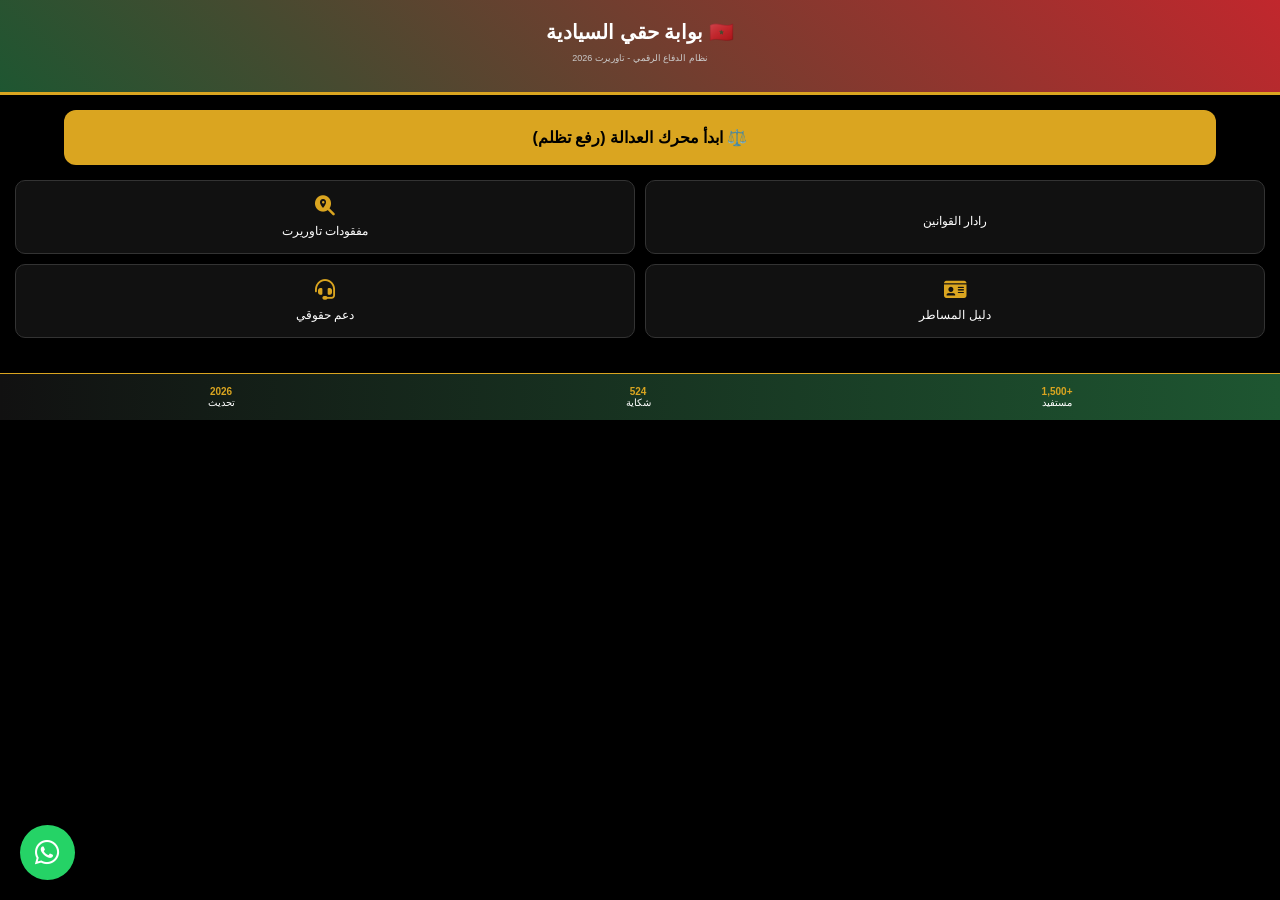
==== commit ff7c7b4c: "تفعيل البطاقات التفاعلية ومحرك البحث القانوني 🇲🇦🔥" ====
--- a/templates/index.html
+++ b/templates/index.html
@@ -6,61 +6,114 @@
     <title>بوابة حقي السيادية 🇲🇦</title>
     <link rel="stylesheet" href="https://cdnjs.cloudflare.com/ajax/libs/font-awesome/6.4.0/css/all.min.css">
     <style>
-        body { background: #000; color: #fff; font-family: sans-serif; margin: 0; text-align: center; }
+        body { background: #000; color: #fff; font-family: sans-serif; margin: 0; text-align: center; overflow-x: hidden; }
         .header { background: linear-gradient(45deg, #1e5631, #c1272d); padding: 20px; border-bottom: 3px solid #daa520; }
-        .btn-gold { width: 90%; padding: 20px; background: #daa520; color: #000; font-weight: bold; border: none; border-radius: 12px; margin-top: 20px; cursor: pointer; }
-        .grid { display: grid; grid-template-columns: 1fr 1fr; gap: 10px; padding: 20px; }
-        .card { background: #111; padding: 15px; border-radius: 10px; border: 1px solid #333; }
-        .stat-bar { background: linear-gradient(90deg, #111, #1e5631); padding: 15px; margin-top: 20px; display: flex; justify-content: space-around; font-size: 12px; }
-        #portal { display: none; background: #0a0a0a; padding: 20px; border: 1px solid #daa520; margin: 15px; border-radius: 15px; }
-        textarea { width: 100%; height: 100px; background: #000; color: #fff; border: 1px solid #333; padding: 10px; margin: 10px 0; }
-        .wa-float { position: fixed; bottom: 20px; left: 20px; background: #25d366; color: white; width: 60px; height: 60px; border-radius: 50%; display: flex; align-items: center; justify-content: center; font-size: 30px; text-decoration: none; z-index: 1000; }
+        .btn-gold { width: 90%; padding: 18px; background: #daa520; color: #000; font-weight: bold; border: none; border-radius: 12px; margin-top: 15px; cursor: pointer; font-size: 16px; }
+        .grid { display: grid; grid-template-columns: 1fr 1fr; gap: 10px; padding: 15px; }
+        .card { background: #111; padding: 15px; border-radius: 10px; border: 1px solid #333; cursor: pointer; transition: 0.3s; }
+        .card:active { transform: scale(0.95); border-color: #daa520; }
+        .card i { color: #daa520; font-size: 20px; margin-bottom: 8px; }
+        .card span { font-size: 12px; display: block; }
+        
+        /* أقسام الأدوات */
+        .tool-panel { display: none; background: #0a0a0a; padding: 20px; border: 1px solid #daa520; margin: 15px; border-radius: 15px; text-align: right; }
+        textarea, input { width: 100%; padding: 12px; background: #000; color: #fff; border: 1px solid #333; border-radius: 8px; margin: 10px 0; box-sizing: border-box; }
+        .btn-action { width: 100%; padding: 12px; border: none; border-radius: 8px; font-weight: bold; cursor: pointer; margin-top: 5px; }
+        
+        .stat-bar { background: linear-gradient(90deg, #111, #1e5631); padding: 12px; margin-top: 20px; display: flex; justify-content: space-around; font-size: 10px; border-top: 1px solid #daa520; }
+        .wa-float { position: fixed; bottom: 20px; left: 20px; background: #25d366; color: white; width: 55px; height: 55px; border-radius: 50%; display: flex; align-items: center; justify-content: center; font-size: 28px; text-decoration: none; z-index: 1000; box-shadow: 0 4px 10px rgba(0,0,0,0.5); }
     </style>
 </head>
 <body>
     <div class="header">
-        <h2 style="margin:0;">🇲🇦 بوابة حقي السيادية</h2>
-        <p style="font-size:10px;">نظام الدفاع الرقمي عن حقوق المواطن</p>
+        <h2 style="margin:0; font-size: 20px;">🇲🇦 بوابة حقي السيادية</h2>
+        <p style="font-size:9px; color: #ccc;">نظام الدفاع الرقمي - تاوريرت 2026</p>
     </div>
 
-    <button class="btn-gold" onclick="document.getElementById('portal').style.display='block'">⚖️ ابدأ محرك العدالة (رفع تظلم)</button>
+    <button class="btn-gold" onclick="openTool('justice-panel')">⚖️ ابدأ محرك العدالة (رفع تظلم)</button>
 
-    <div id="portal">
-        <h4 style="color:#daa520;">صياغة شكاية مدعمة بـ GPS</h4>
-        <textarea id="case" placeholder="اكتب تفاصيل الظلم هنا..."></textarea>
-        <button onclick="getGPS()" style="width:100%; padding:10px; background:#1e5631; color:white; border:none; margin-bottom:10px;">📍 توثيق الموقع (GPS)</button>
-        <div id="gps-stat" style="font-size:10px; color:#888;">الموقع: لم يحدد بعد</div>
-        <button onclick="generate()" style="width:100%; padding:10px; background:#c1272d; color:white; border:none;">توليد الوثيقة</button>
-        <div id="res" style="display:none; background:white; color:black; padding:10px; margin-top:10px; white-space:pre-wrap; text-align:right;"></div>
+    <div id="justice-panel" class="tool-panel">
+        <h4 style="color:#daa520; margin-top:0;">⚖️ صياغة تظلم رقمي</h4>
+        <textarea id="case-text" placeholder="اكتب تفاصيل ما حدث معك..."></textarea>
+        <button class="btn-action" style="background:#1e5631; color:white;" onclick="getGPS()">📍 تثبيت موقع الحادث (GPS)</button>
+        <p id="gps-info" style="font-size:10px; color:#888;">الموقع: غير محدد</p>
+        <button class="btn-action" style="background:#c1272d; color:white;" onclick="generateDoc()">توليد الوثيقة القانونية</button>
+        <div id="doc-output" style="display:none; background:white; color:black; padding:15px; margin-top:15px; border-radius:5px; font-size:13px; white-space:pre-wrap;"></div>
+    </div>
+
+    <div id="law-panel" class="tool-panel">
+        <h4 style="color:#daa520; margin-top:0;">🔍 رادار القوانين المغربية</h4>
+        <input type="text" id="law-search" onkeyup="searchLaw()" placeholder="ابحث عن: رشوة، نصب، كراء...">
+        <div id="law-res" style="font-size:13px; color:#ddd; min-height:50px;"></div>
+    </div>
+
+    <div id="lost-panel" class="tool-panel">
+        <h4 style="color:#daa520; margin-top:0;">🔎 وثائق مفقودة في تاوريرت</h4>
+        <p style="font-size:12px;">قريباً: قاعدة بيانات البطاقات الوطنية ورخص السياقة المفقودة بالإقليم.</p>
+        <button class="btn-action" style="background:#333; color:white;" onclick="closeAll()">إغلاق</button>
     </div>
 
     <div class="grid">
-        <div class="card"><i class="fas fa-book-scale" style="color:#daa520;"></i><br>رادار القوانين</div>
-        <div class="card"><i class="fas fa-search-location" style="color:#daa520;"></i><br>مفقودات تاوريرت</div>
-        <div class="card"><i class="fas fa-id-card" style="color:#daa520;"></i><br>دليل المساطر</div>
-        <div class="card"><i class="fas fa-headset" style="color:#daa520;"></i><br>دعم حقوقي</div>
+        <div class="card" onclick="openTool('law-panel')">
+            <i class="fas fa-book-scale"></i>
+            <span>رادار القوانين</span>
+        </div>
+        <div class="card" onclick="openTool('lost-panel')">
+            <i class="fas fa-search-location"></i>
+            <span>مفقودات تاوريرت</span>
+        </div>
+        <div class="card" onclick="alert('دليل الإدارات: قريباً')">
+            <i class="fas fa-id-card"></i>
+            <span>دليل المساطر</span>
+        </div>
+        <div class="card" onclick="window.location.href='https://wa.me/212XXXXXXXX'">
+            <i class="fas fa-headset"></i>
+            <span>دعم حقوقي</span>
+        </div>
     </div>
 
     <div class="stat-bar">
         <div><b style="color:#daa520;">+1,500</b><br>مستفيد</div>
         <div><b style="color:#daa520;">524</b><br>شكاية</div>
-        <div><b style="color:#daa520;">2026</b><br>تاوريرت</div>
+        <div><b style="color:#daa520;">2026</b><br>تحديث</div>
     </div>
 
     <a href="https://wa.me/212XXXXXXXX" class="wa-float" target="_blank"><i class="fab fa-whatsapp"></i></a>
 
     <script>
-        let coords = "غير محدد";
+        function openTool(id) {
+            document.querySelectorAll('.tool-panel').forEach(p => p.style.display = 'none');
+            document.getElementById(id).style.display = 'block';
+            window.scrollTo({ top: 100, behavior: 'smooth' });
+        }
+        function closeAll() { document.querySelectorAll('.tool-panel').forEach(p => p.style.display = 'none'); }
+
+        let myGPS = "غير محدد";
         function getGPS() {
             navigator.geolocation.getCurrentPosition(p => {
-                coords = `${p.coords.latitude}, ${p.coords.longitude}`;
-                document.getElementById('gps-stat').innerText = "✅ تم التوثيق: " + coords;
+                myGPS = `${p.coords.latitude}, ${p.coords.longitude}`;
+                document.getElementById('gps-info').innerText = "✅ تم توثيق المكان: " + myGPS;
             });
         }
-        function generate() {
-            const r = document.getElementById('res');
-            r.style.display = 'block';
-            r.innerText = `إلى السيد وكيل الملك \nتظلم رقمي \nالواقعة: ${document.getElementById('case').value}\nGPS: ${coords}`;
+
+        function generateDoc() {
+            const txt = document.getElementById('case-text').value;
+            const out = document.getElementById('doc-output');
+            out.innerText = `إلى السيد وكيل الملك المحترم\n\nالموضوع: شكاية تظلم رقمية\nالواقعة: ${txt}\nإحداثيات GPS: ${myGPS}\nالتاريخ: ${new Date().toLocaleString()}\n\nحرر عبر بوابة حقي السيادية.`;
+            out.style.display = 'block';
+        }
+
+        const laws = [
+            {k:"رشوة", t:"الفصل 248", c:"يعاقب بالحبس من سنتين إلى خمس سنوات... كل موظف طلب أو قبل عرضاً أو وعداً..."},
+            {k:"نصب", t:"الفصل 540", c:"يعد مرتكباً لجريمة النصب ويعاقب بالحبس من سنة إلى خمس سنوات كل من استعمل طرقاً احتيالية..."},
+            {k:"إهانة", t:"الفصل 263", c:"يعاقب بالحبس من شهر إلى سنة كل من أهان أحداً من رجال القضاء أو الموظفين العموميين أثناء وظائفهم."}
+        ];
+
+        function searchLaw() {
+            const q = document.getElementById('law-search').value;
+            const res = document.getElementById('law-res');
+            const found = laws.find(l => l.k.includes(q));
+            res.innerHTML = found ? `<b style="color:#daa520;">${found.t}:</b><br>${found.content || found.c}` : "اكتب كلمة (رشوة، نصب) للبحث...";
         }
     </script>
 </body>
